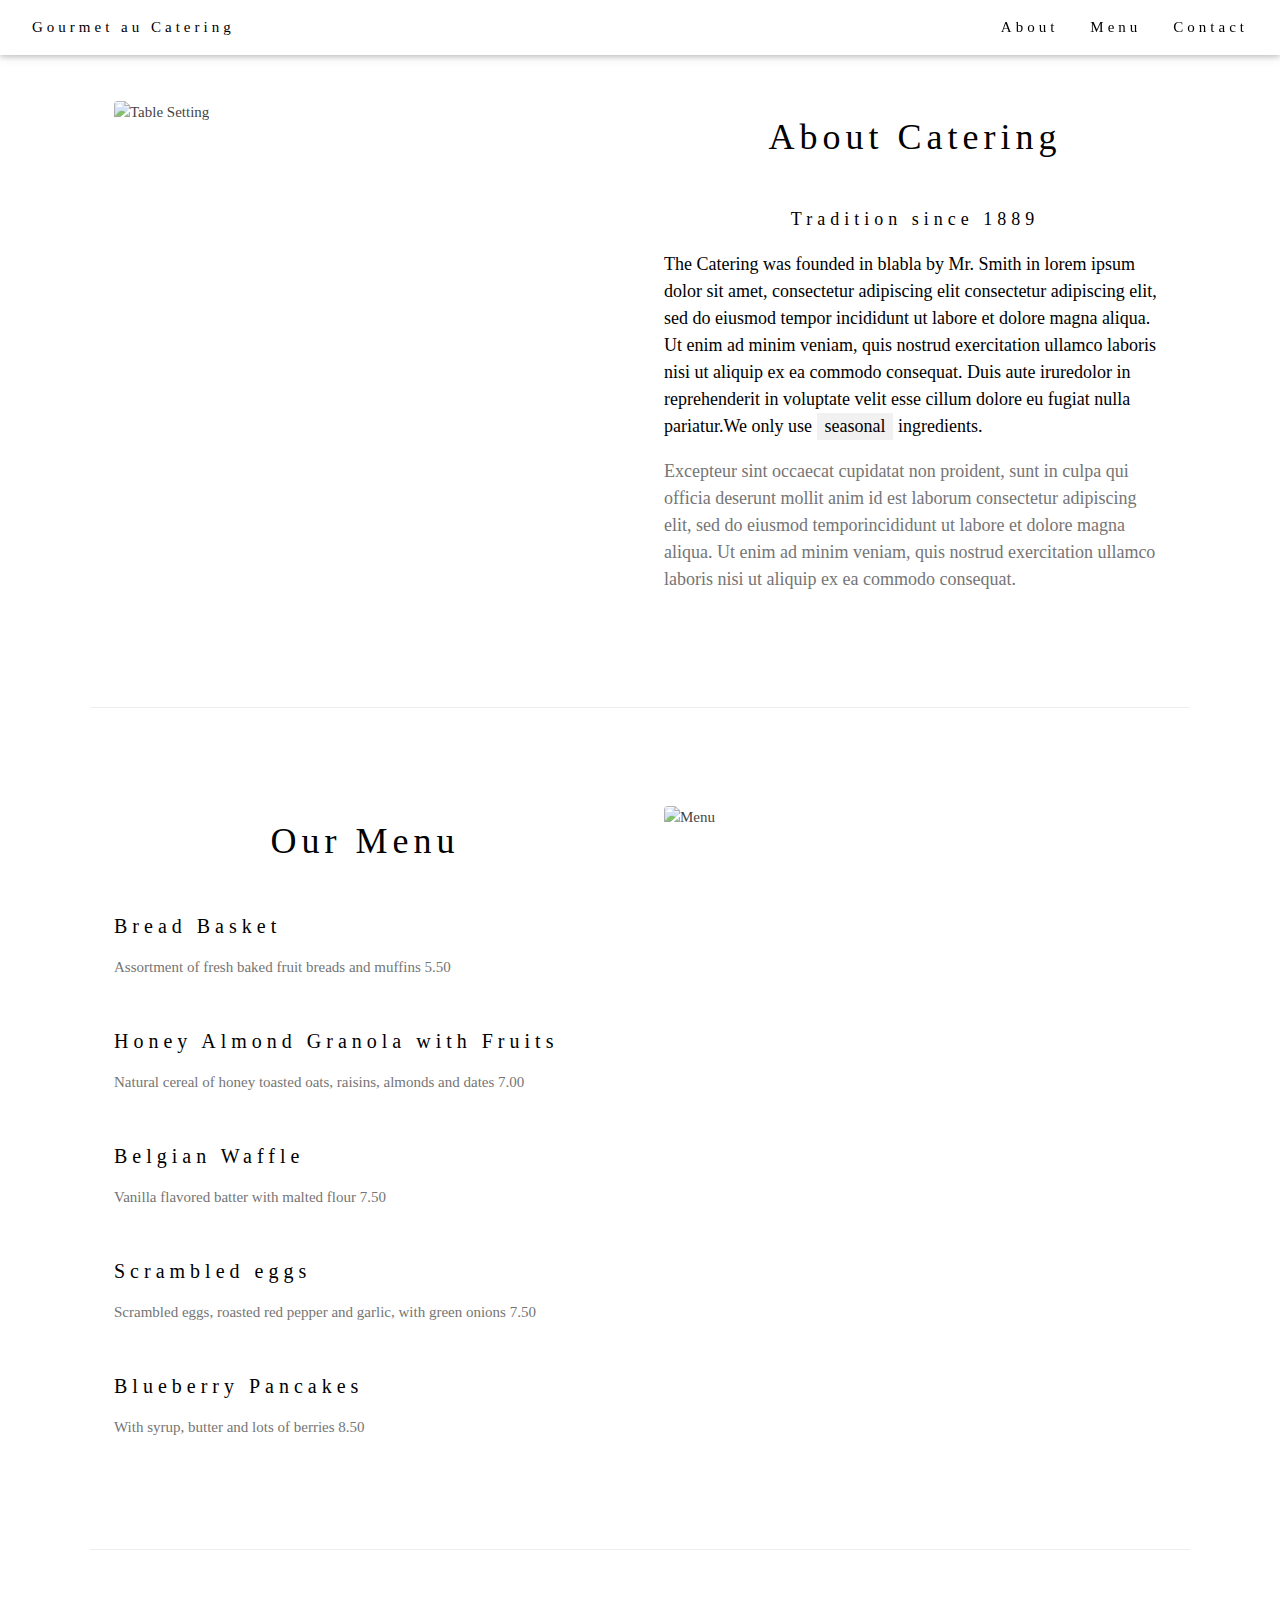
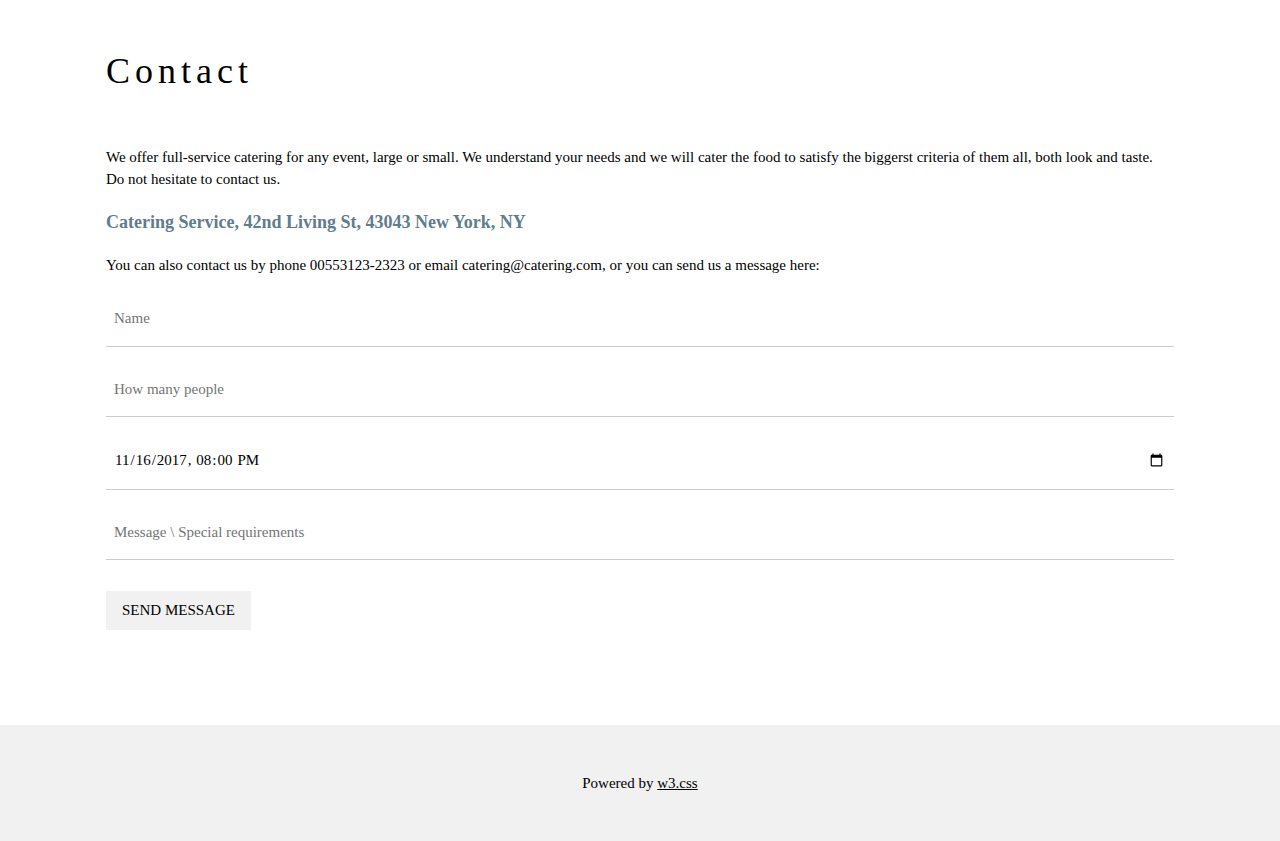
==== index.html @ 5a598967 "Update index.html" ====
<!DOCTYPE html>
<html>
<title>W3.CSS Template</title>
<meta charset="UTF-8">
<meta name="viewport" content="width=device-width, initial-scale=1">
<link rel="stylesheet" href="https://www.w3schools.com/w3css/4/w3.css">
<style>
body {font-family: "Times New Roman", Georgia, Serif;}
h1, h2, h3, h4, h5, h6 {
  font-family: "Playfair Display";
  letter-spacing: 5px;
}
</style>
<body>

<!-- Navbar (sit on top) -->
<div class="w3-top">
  <div class="w3-bar w3-white w3-padding w3-card" style="letter-spacing:4px;">
    <a href="#home" class="w3-bar-item w3-button">Gourmet au Catering</a>
    <!-- Right-sided navbar links. Hide them on small screens -->
    <div class="w3-right w3-hide-small">
      <a href="#about" class="w3-bar-item w3-button">About</a>
      <a href="#menu" class="w3-bar-item w3-button">Menu</a>
      <a href="#contact" class="w3-bar-item w3-button">Contact</a>
    </div>
  </div>
</div>

<!-- Header -->
<header class="w3-display-container w3-content w3-wide" style="max-width:1600px;min-width:500px" id="home">
  <img class="w3-image" src="/w3images/hamburger.jpg" alt="Hamburger Catering" width="1600" height="800">
  <div class="w3-display-bottomleft w3-padding-large w3-opacity">
    <h1 class="w3-xxlarge">Le Catering</h1>
  </div>
</header>

<!-- Page content -->
<div class="w3-content" style="max-width:1100px">

  <!-- About Section -->
  <div class="w3-row w3-padding-64" id="about">
    <div class="w3-col m6 w3-padding-large w3-hide-small">
     <img src="/w3images/tablesetting2.jpg" class="w3-round w3-image w3-opacity-min" alt="Table Setting" width="600" height="750">
    </div>

    <div class="w3-col m6 w3-padding-large">
      <h1 class="w3-center">About Catering</h1><br>
      <h5 class="w3-center">Tradition since 1889</h5>
      <p class="w3-large">The Catering was founded in blabla by Mr. Smith in lorem ipsum dolor sit amet, consectetur adipiscing elit consectetur adipiscing elit, sed do eiusmod tempor incididunt ut labore et dolore magna aliqua. Ut enim ad minim veniam, quis nostrud exercitation ullamco laboris nisi ut aliquip ex ea commodo consequat. Duis aute iruredolor in reprehenderit in voluptate velit esse cillum dolore eu fugiat nulla pariatur.We only use <span class="w3-tag w3-light-grey">seasonal</span> ingredients.</p>
      <p class="w3-large w3-text-grey w3-hide-medium">Excepteur sint occaecat cupidatat non proident, sunt in culpa qui officia deserunt mollit anim id est laborum consectetur adipiscing elit, sed do eiusmod temporincididunt ut labore et dolore magna aliqua. Ut enim ad minim veniam, quis nostrud exercitation ullamco laboris nisi ut aliquip ex ea commodo consequat.</p>
    </div>
  </div>
  
  <hr>
  
  <!-- Menu Section -->
  <div class="w3-row w3-padding-64" id="menu">
    <div class="w3-col l6 w3-padding-large">
      <h1 class="w3-center">Our Menu</h1><br>
      <h4>Bread Basket</h4>
      <p class="w3-text-grey">Assortment of fresh baked fruit breads and muffins 5.50</p><br>
    
      <h4>Honey Almond Granola with Fruits</h4>
      <p class="w3-text-grey">Natural cereal of honey toasted oats, raisins, almonds and dates 7.00</p><br>
    
      <h4>Belgian Waffle</h4>
      <p class="w3-text-grey">Vanilla flavored batter with malted flour 7.50</p><br>
    
      <h4>Scrambled eggs</h4>
      <p class="w3-text-grey">Scrambled eggs, roasted red pepper and garlic, with green onions 7.50</p><br>
    
      <h4>Blueberry Pancakes</h4>
      <p class="w3-text-grey">With syrup, butter and lots of berries 8.50</p>    
    </div>
    
    <div class="w3-col l6 w3-padding-large">
      <img src="/w3images/tablesetting.jpg" class="w3-round w3-image w3-opacity-min" alt="Menu" style="width:100%">
    </div>
  </div>

  <hr>

  <!-- Contact Section -->
  <div class="w3-container w3-padding-64" id="contact">
    <h1>Contact</h1><br>
    <p>We offer full-service catering for any event, large or small. We understand your needs and we will cater the food to satisfy the biggerst criteria of them all, both look and taste. Do not hesitate to contact us.</p>
    <p class="w3-text-blue-grey w3-large"><b>Catering Service, 42nd Living St, 43043 New York, NY</b></p>
    <p>You can also contact us by phone 00553123-2323 or email catering@catering.com, or you can send us a message here:</p>
    <form action="/action_page.php" target="_blank">
      <p><input class="w3-input w3-padding-16" type="text" placeholder="Name" required name="Name"></p>
      <p><input class="w3-input w3-padding-16" type="number" placeholder="How many people" required name="People"></p>
      <p><input class="w3-input w3-padding-16" type="datetime-local" placeholder="Date and time" required name="date" value="2017-11-16T20:00"></p>
      <p><input class="w3-input w3-padding-16" type="text" placeholder="Message \ Special requirements" required name="Message"></p>
      <p><button class="w3-button w3-light-grey w3-section" type="submit">SEND MESSAGE</button></p>
    </form>
  </div>
  
<!-- End page content -->
</div>

<!-- Footer -->
<footer class="w3-center w3-light-grey w3-padding-32">
  <p>Powered by <a href="https://www.w3schools.com/w3css/default.asp" title="W3.CSS" target="_blank" class="w3-hover-text-green">w3.css</a></p>
</footer>

</body>
</html>
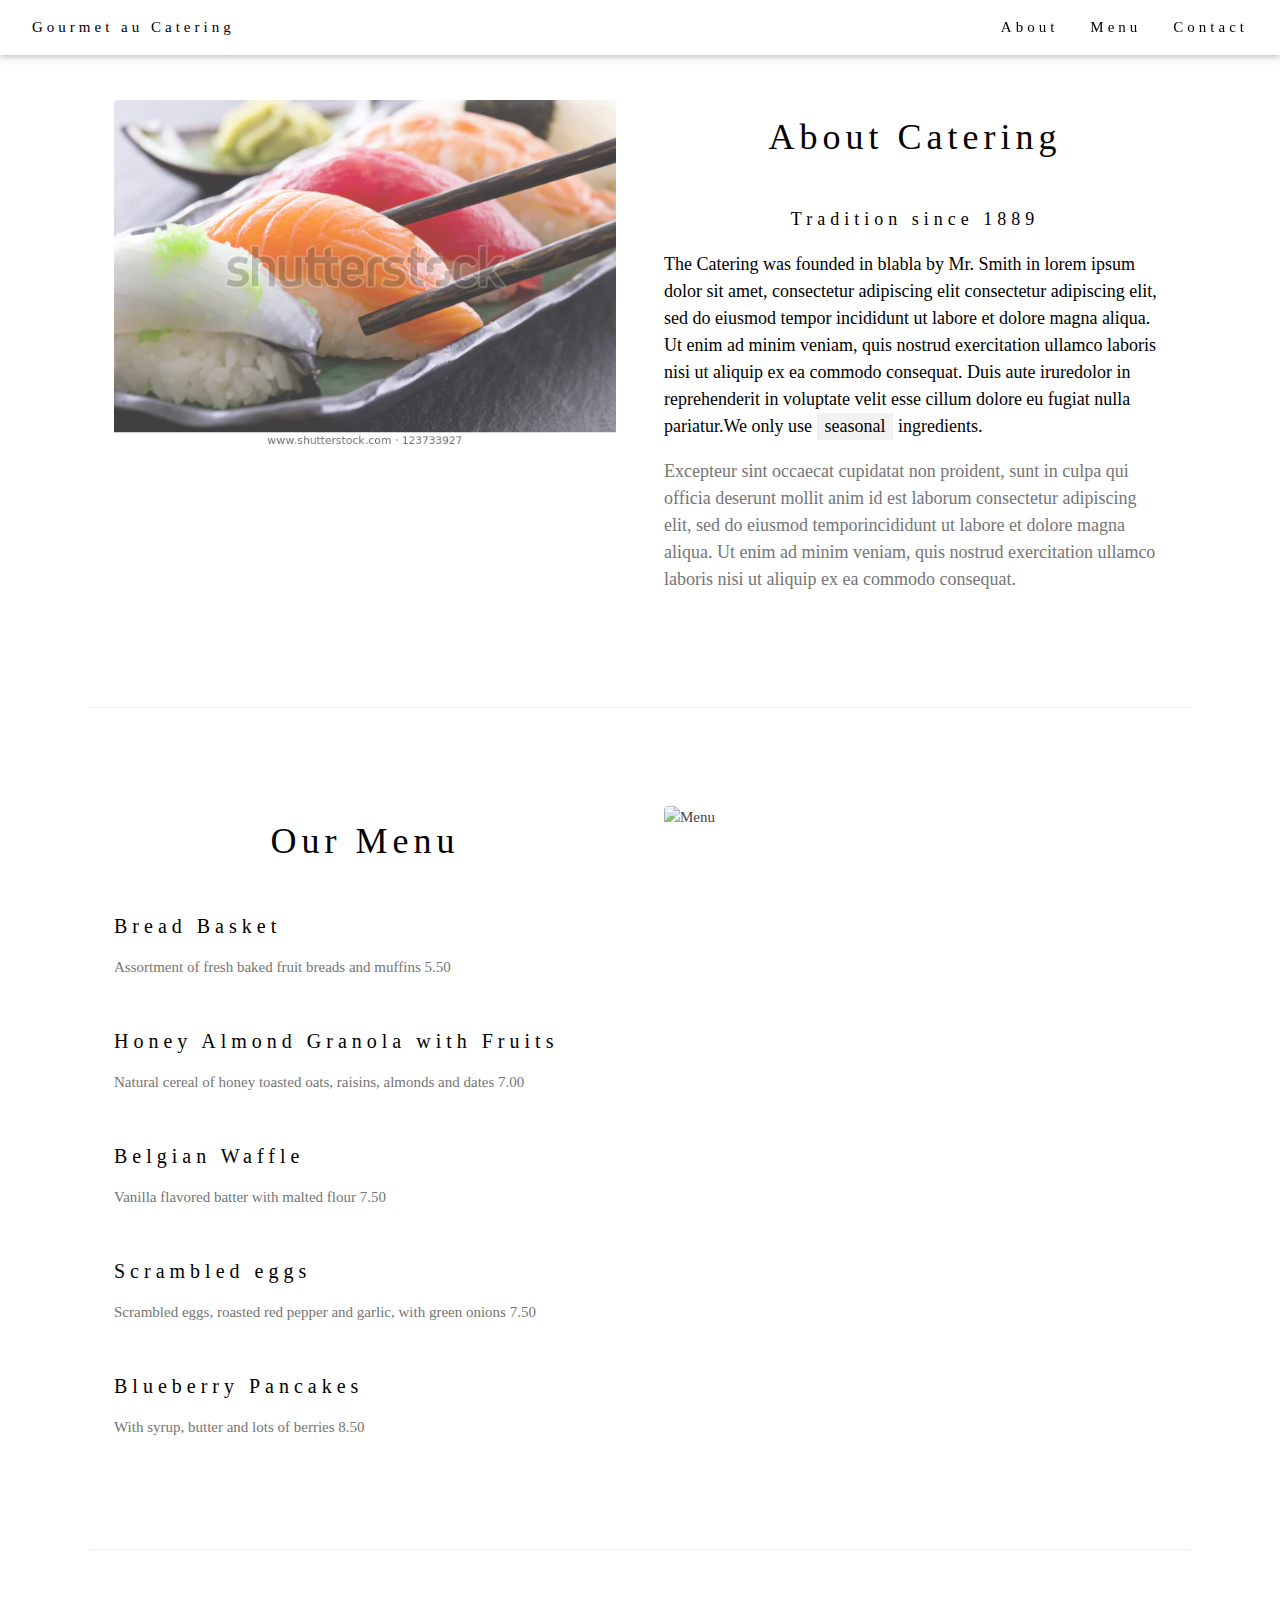
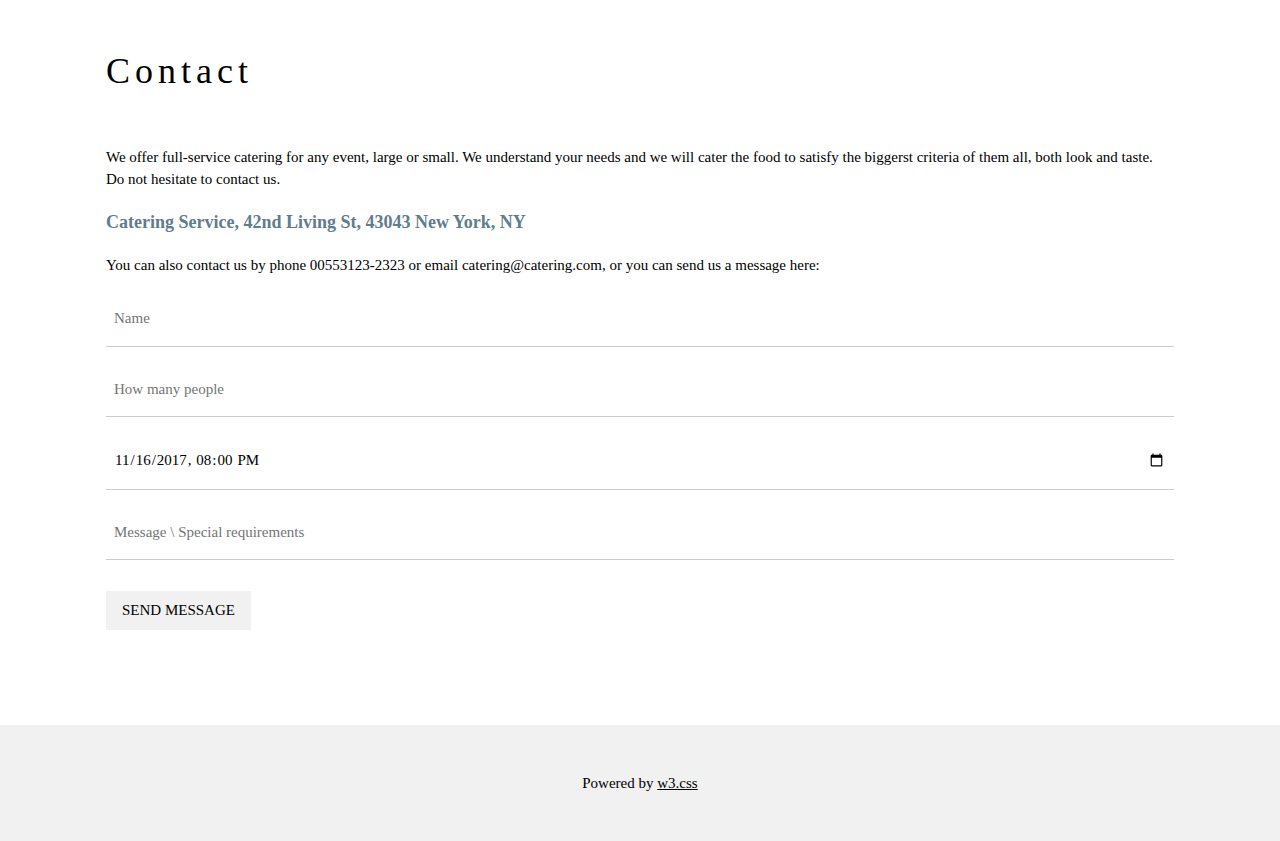
==== commit 1f8de3ec: "Update index.html" ====
--- a/index.html
+++ b/index.html
@@ -40,7 +40,7 @@
   <!-- About Section -->
   <div class="w3-row w3-padding-64" id="about">
     <div class="w3-col m6 w3-padding-large w3-hide-small">
-     <img src="/w3images/tablesetting2.jpg" class="w3-round w3-image w3-opacity-min" alt="Table Setting" width="600" height="750">
+     <img src="sushi.jpg" class="w3-round w3-image w3-opacity-min" alt="Table Setting" width="600" height="750">
     </div>
 
     <div class="w3-col m6 w3-padding-large">
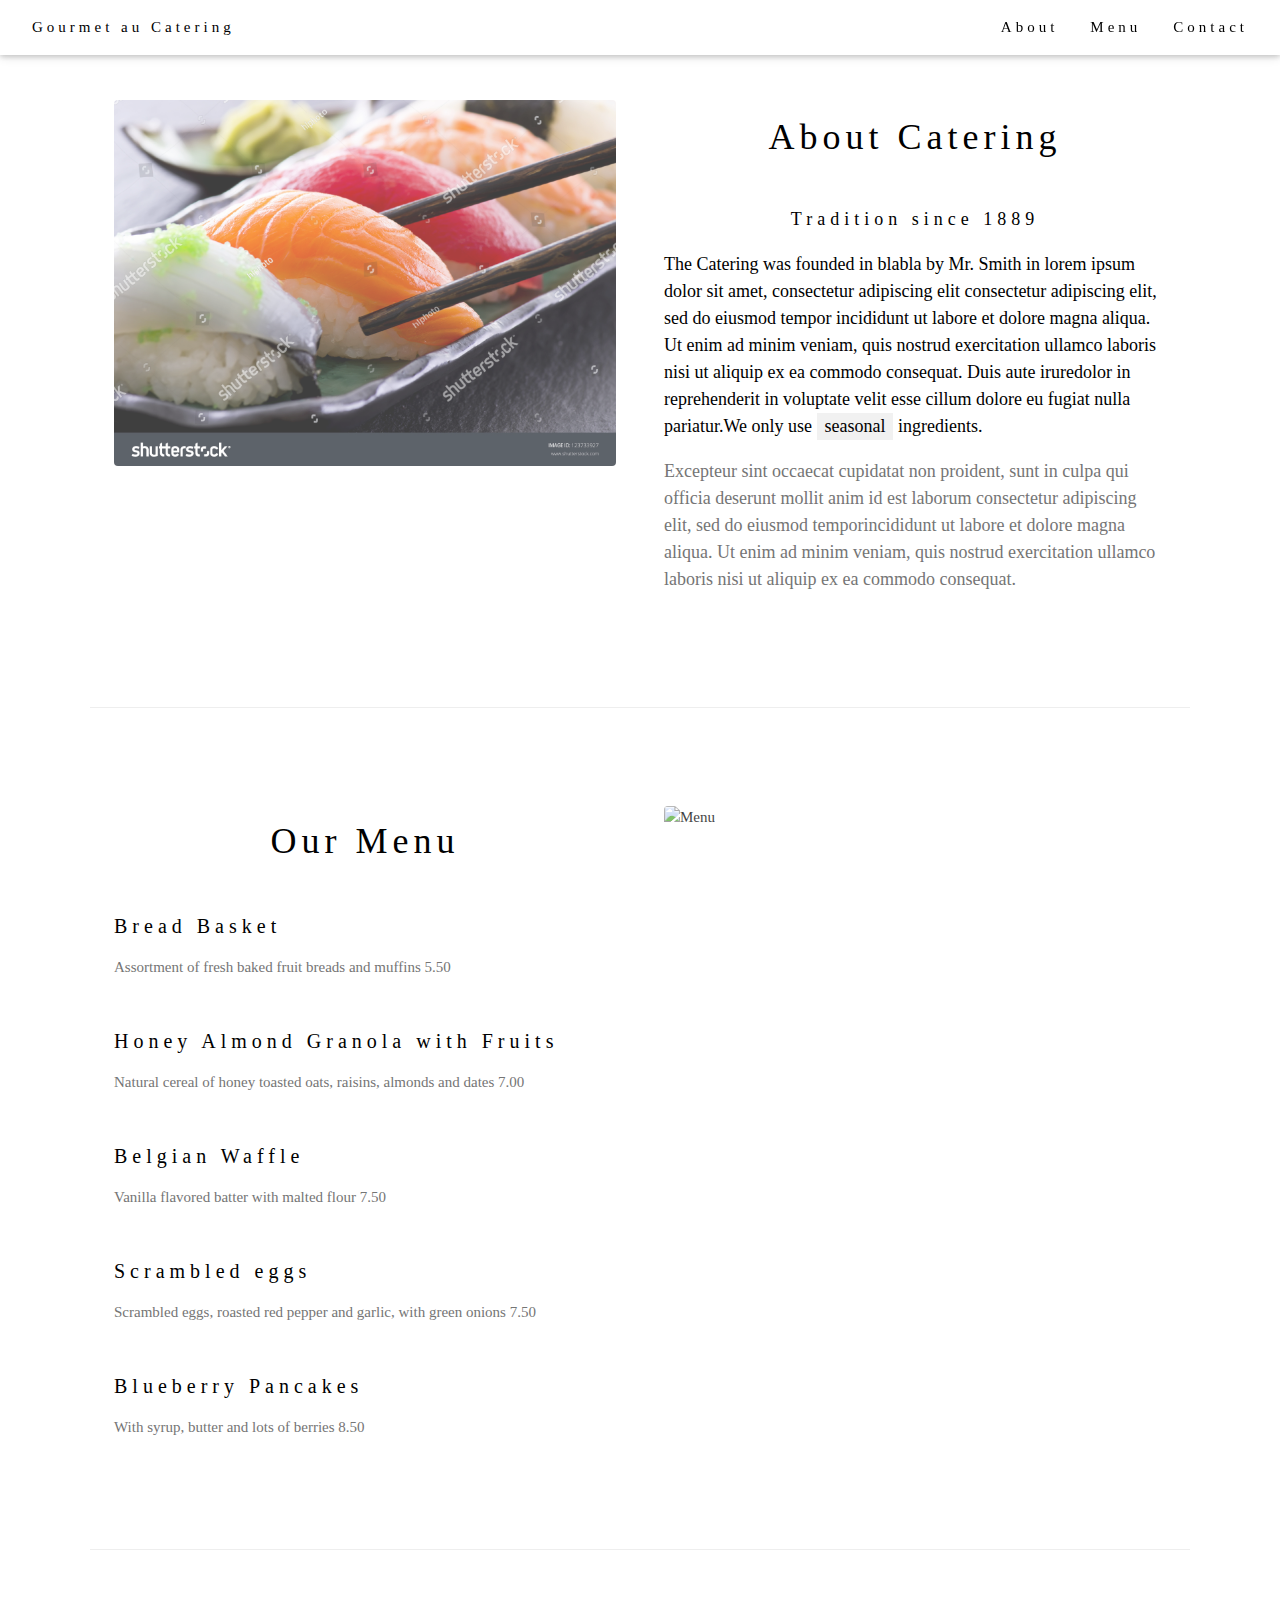
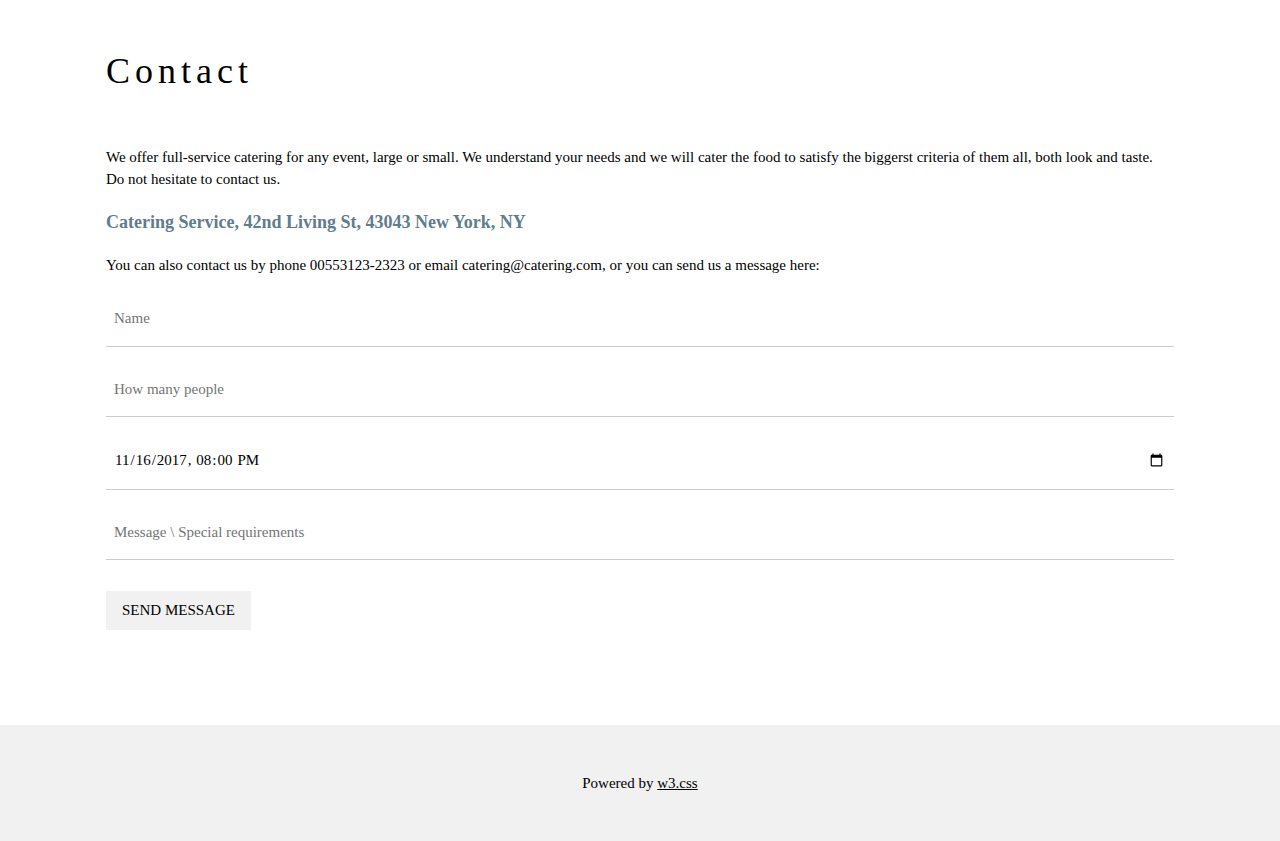
==== commit 4f00189c: "Update index.html" ====
--- a/index.html
+++ b/index.html
@@ -28,7 +28,7 @@
 
 <!-- Header -->
 <header class="w3-display-container w3-content w3-wide" style="max-width:1600px;min-width:500px" id="home">
-  <img class="w3-image" src="/w3images/hamburger.jpg" alt="Hamburger Catering" width="1600" height="800">
+  <img class="w3-image" src="/w3images/sushi.jpg" alt="Hamburger Catering" width="1600" height="800">
   <div class="w3-display-bottomleft w3-padding-large w3-opacity">
     <h1 class="w3-xxlarge">Le Catering</h1>
   </div>
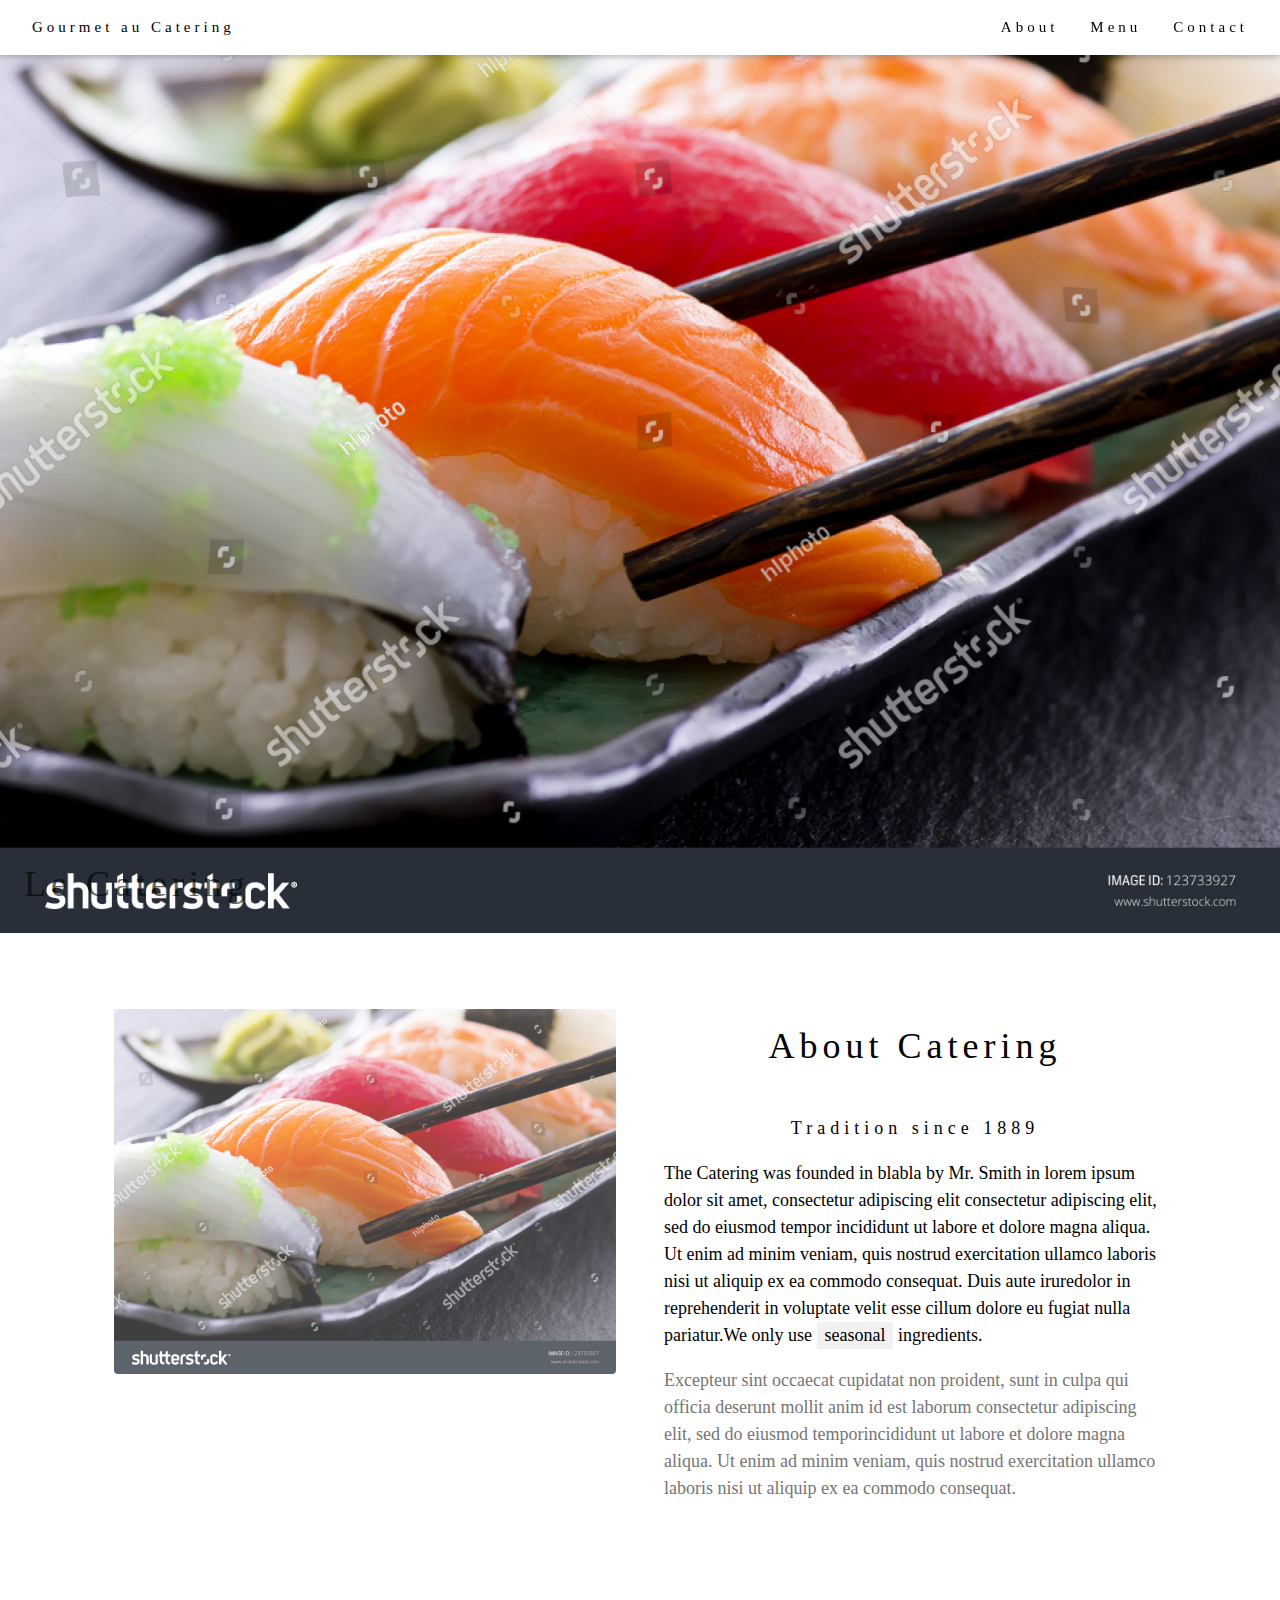
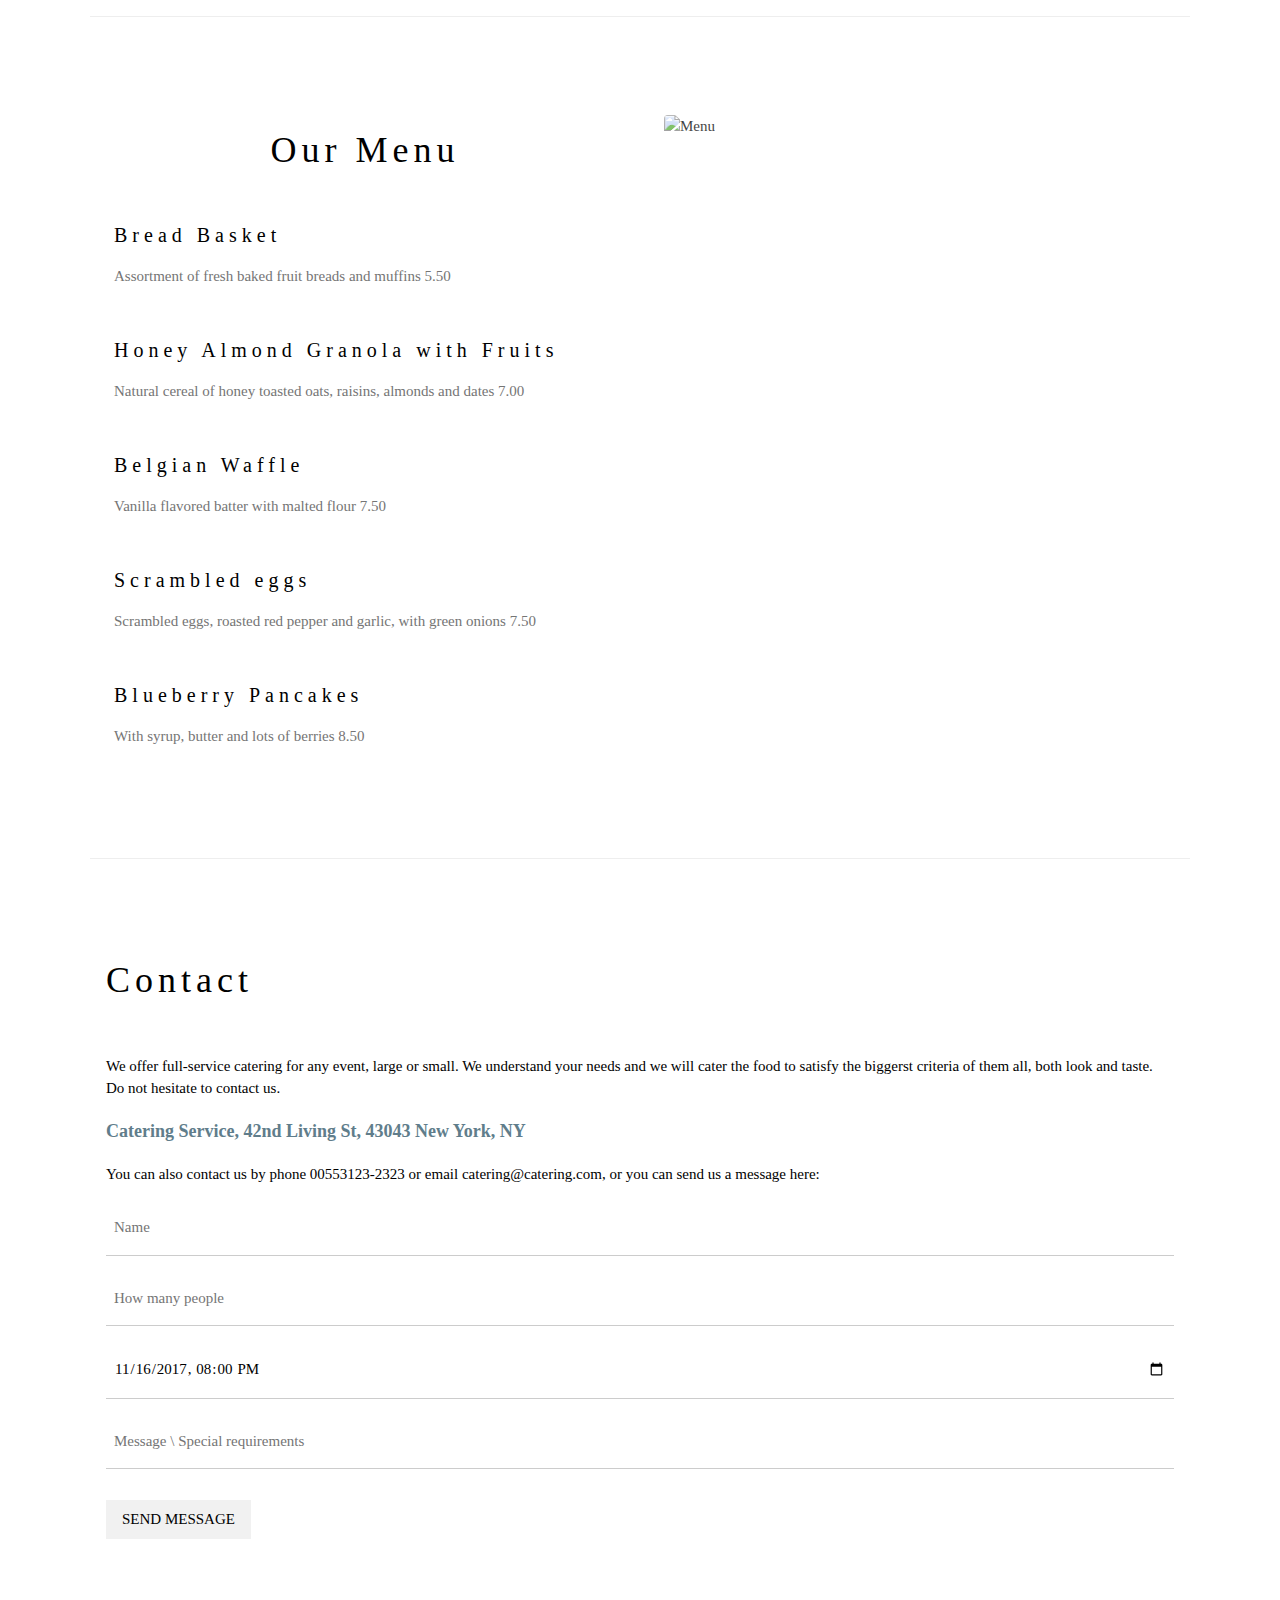
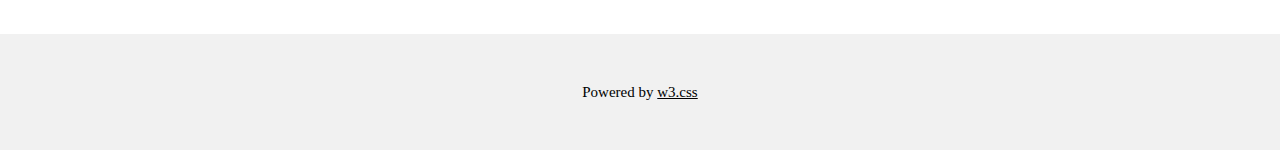
==== commit a01942c3: "Update index.html" ====
--- a/index.html
+++ b/index.html
@@ -28,7 +28,7 @@
 
 <!-- Header -->
 <header class="w3-display-container w3-content w3-wide" style="max-width:1600px;min-width:500px" id="home">
-  <img class="w3-image" src="/w3images/sushi.jpg" alt="Hamburger Catering" width="1600" height="800">
+  <img class="w3-image" src="sushi.jpg" alt="Hamburger Catering" width="1600" height="800">
   <div class="w3-display-bottomleft w3-padding-large w3-opacity">
     <h1 class="w3-xxlarge">Le Catering</h1>
   </div>
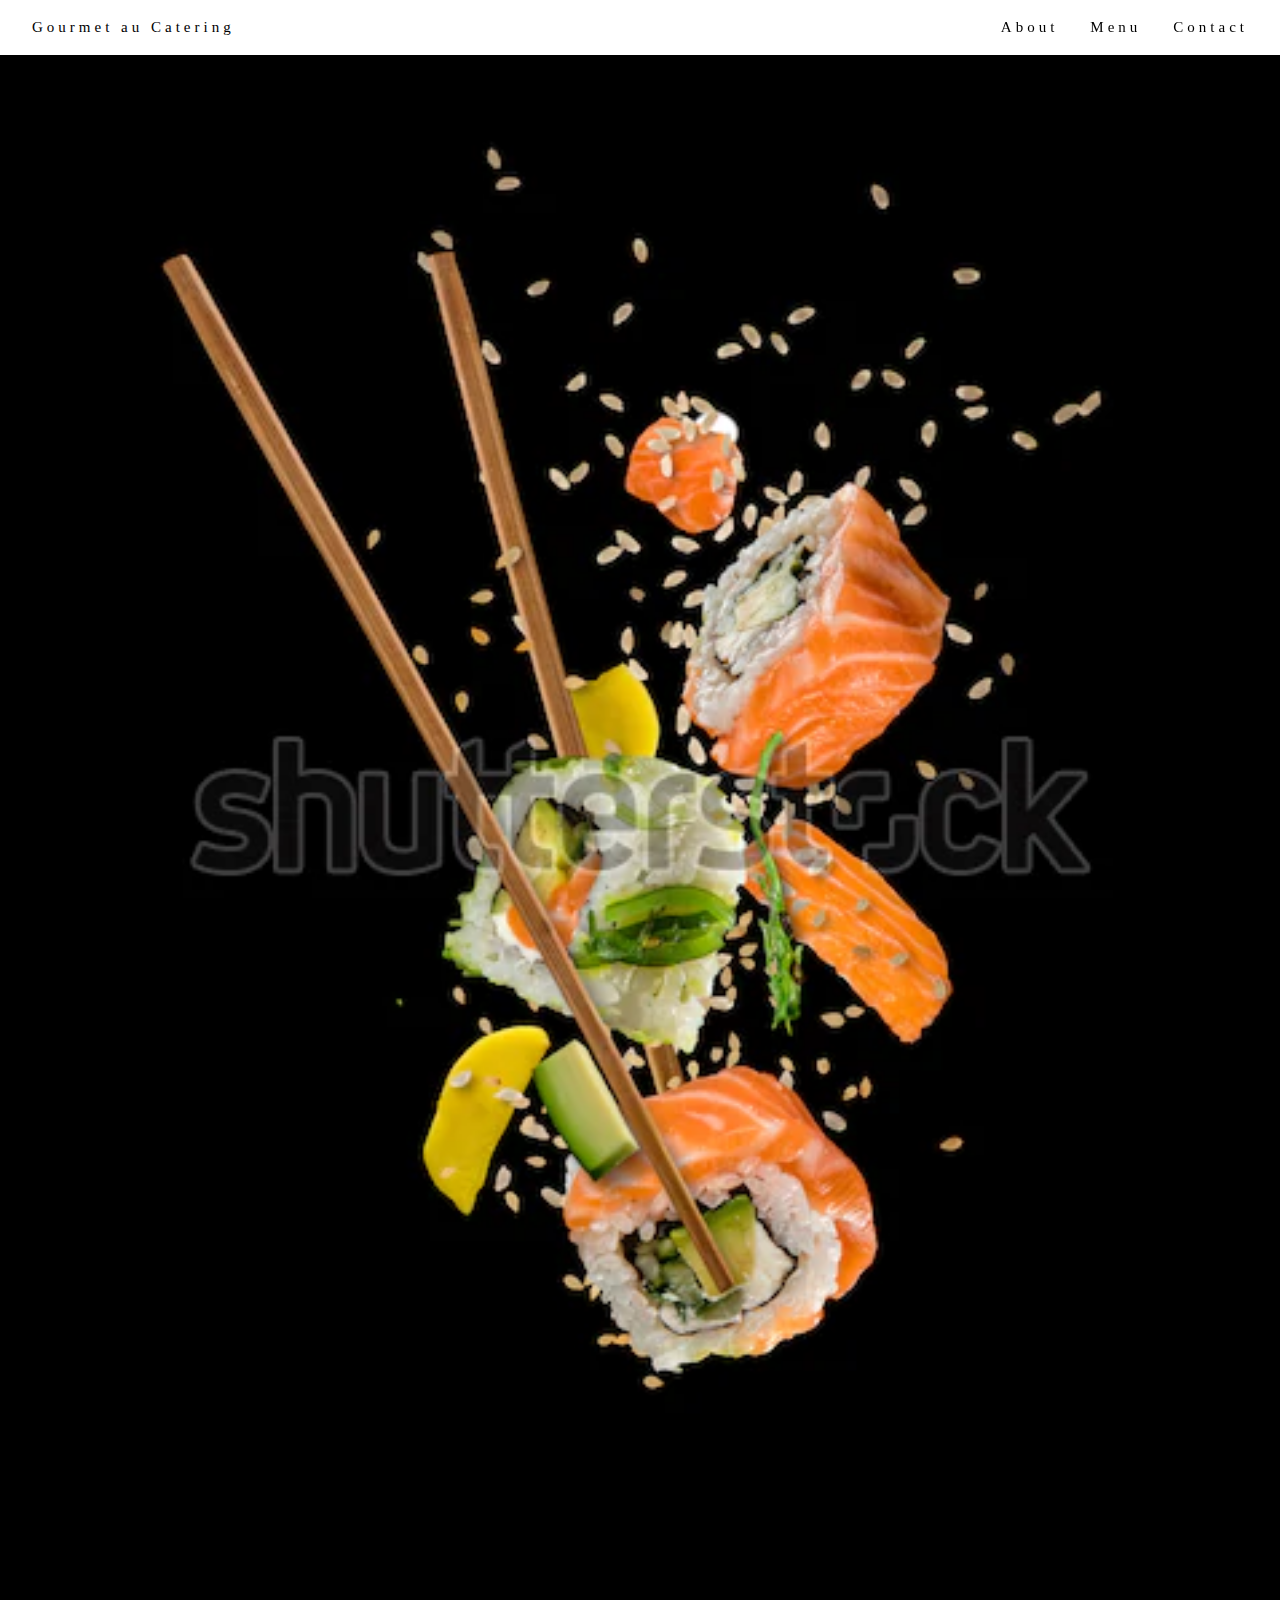
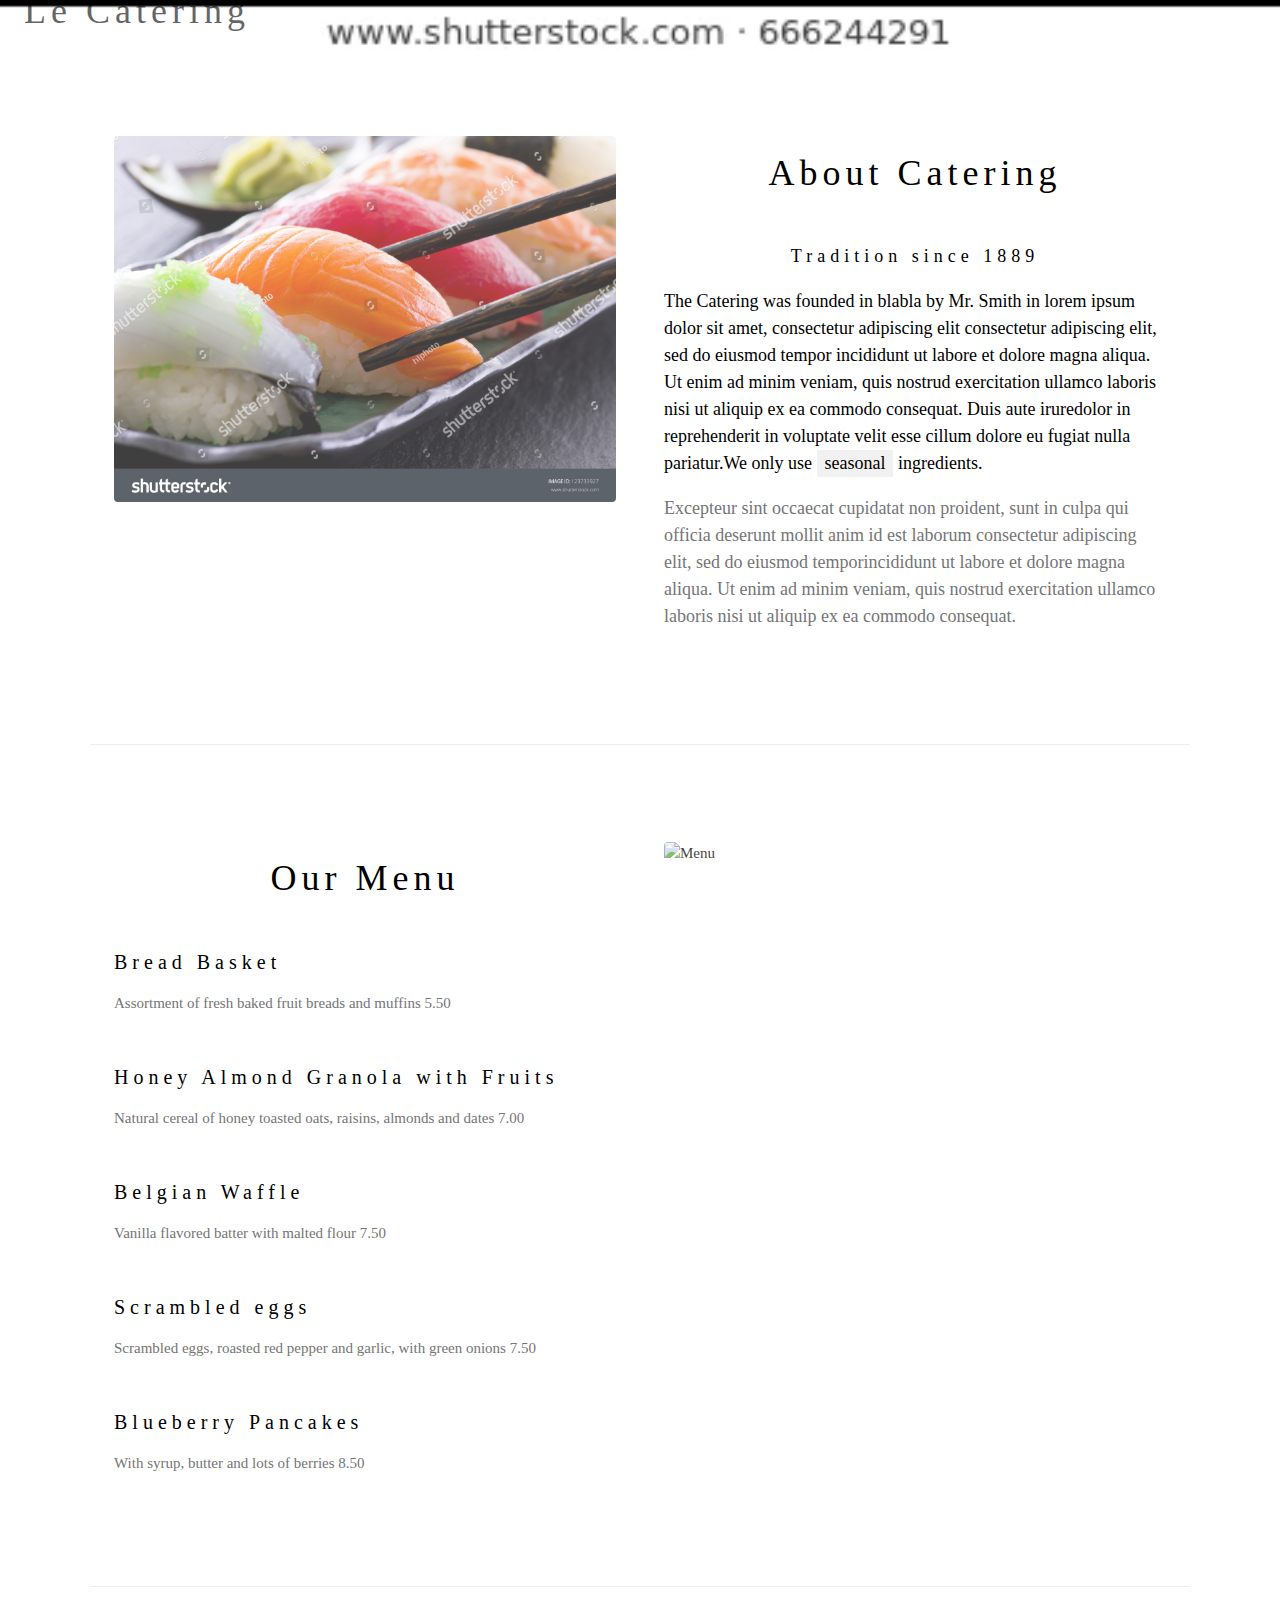
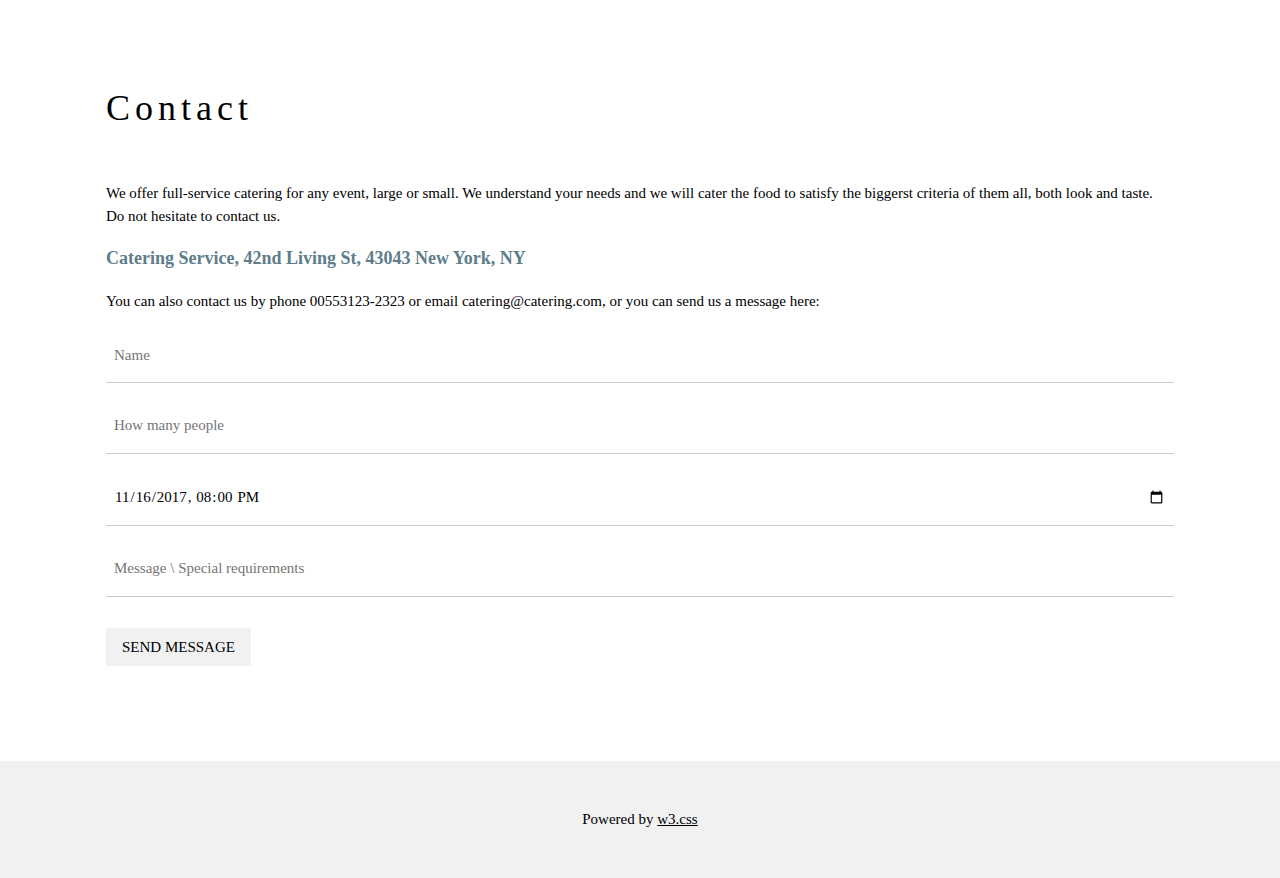
==== commit d1d9c52c: "Update index.html" ====
--- a/index.html
+++ b/index.html
@@ -28,7 +28,7 @@
 
 <!-- Header -->
 <header class="w3-display-container w3-content w3-wide" style="max-width:1600px;min-width:500px" id="home">
-  <img class="w3-image" src="sushi.jpg" alt="Hamburger Catering" width="1600" height="800">
+  <img class="w3-image" src="sushijr.jpg" alt="Hamburger Catering" width="1600" height="800">
   <div class="w3-display-bottomleft w3-padding-large w3-opacity">
     <h1 class="w3-xxlarge">Le Catering</h1>
   </div>
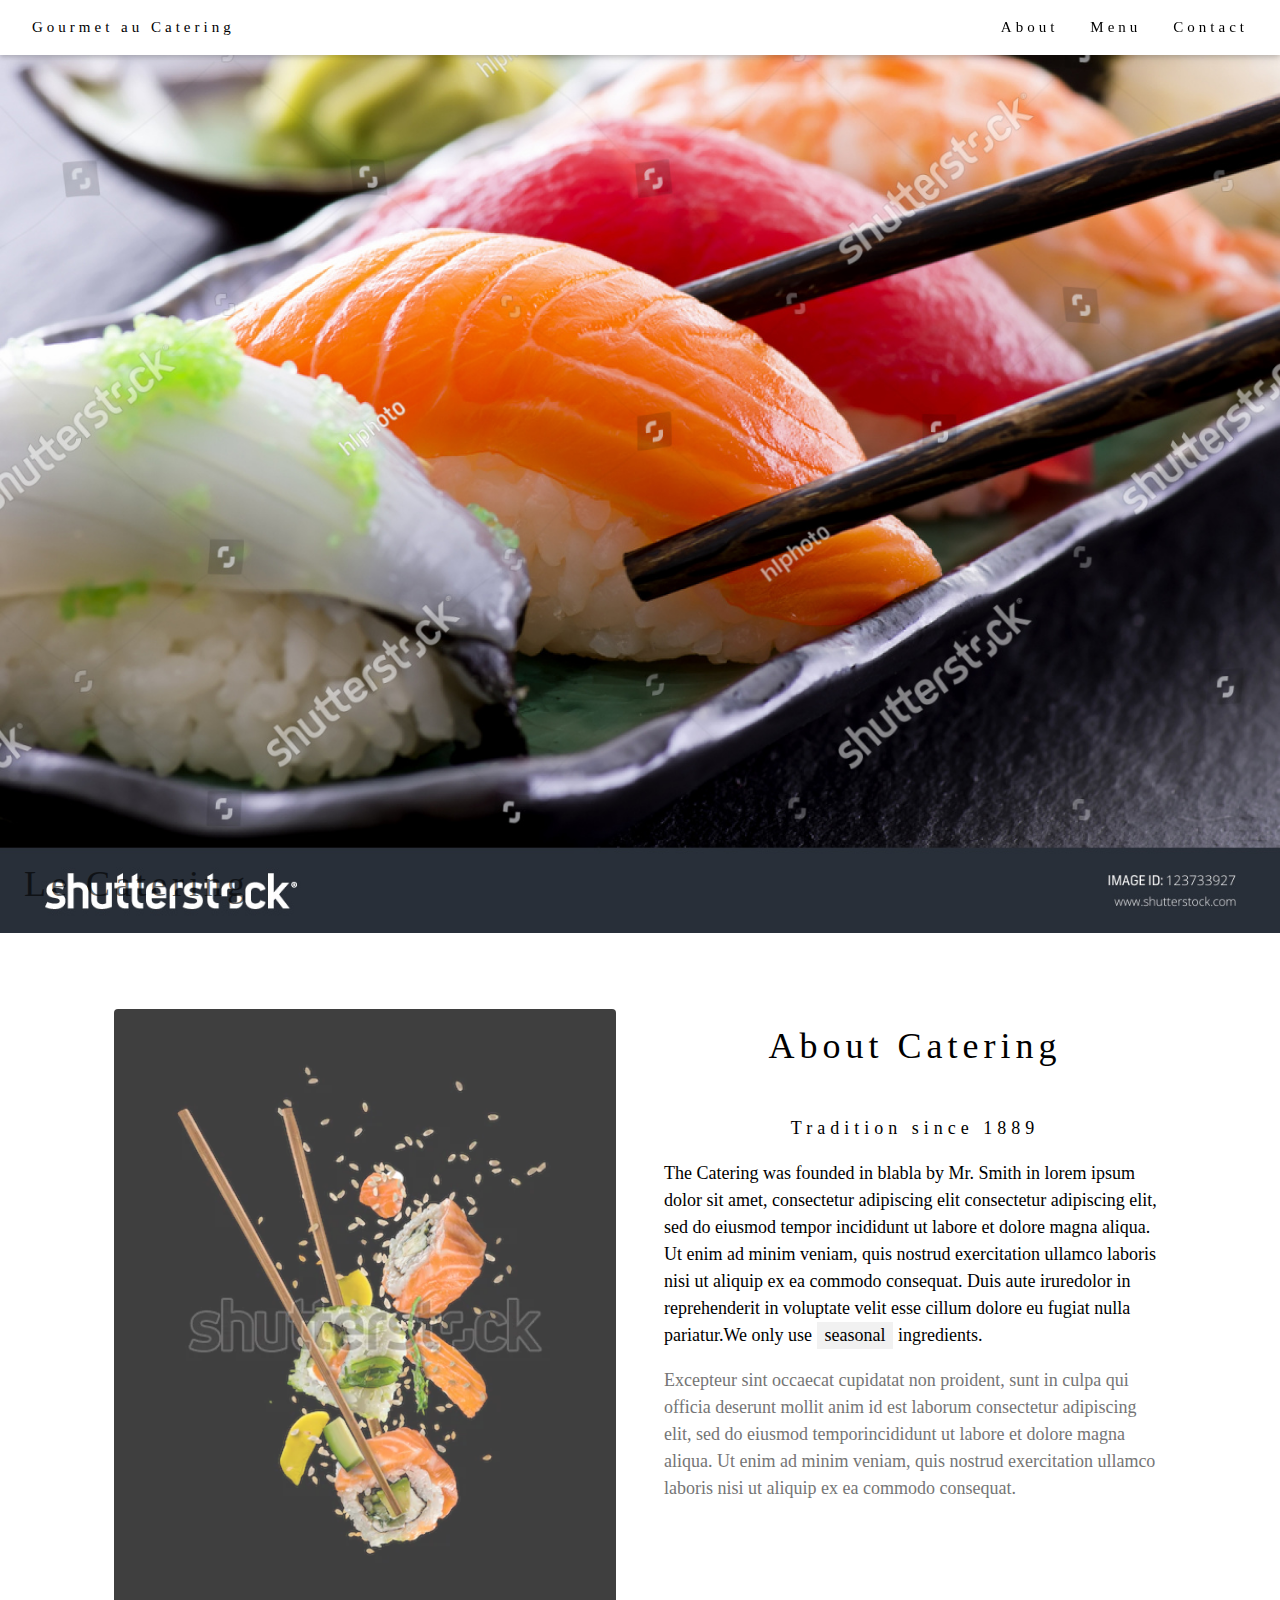
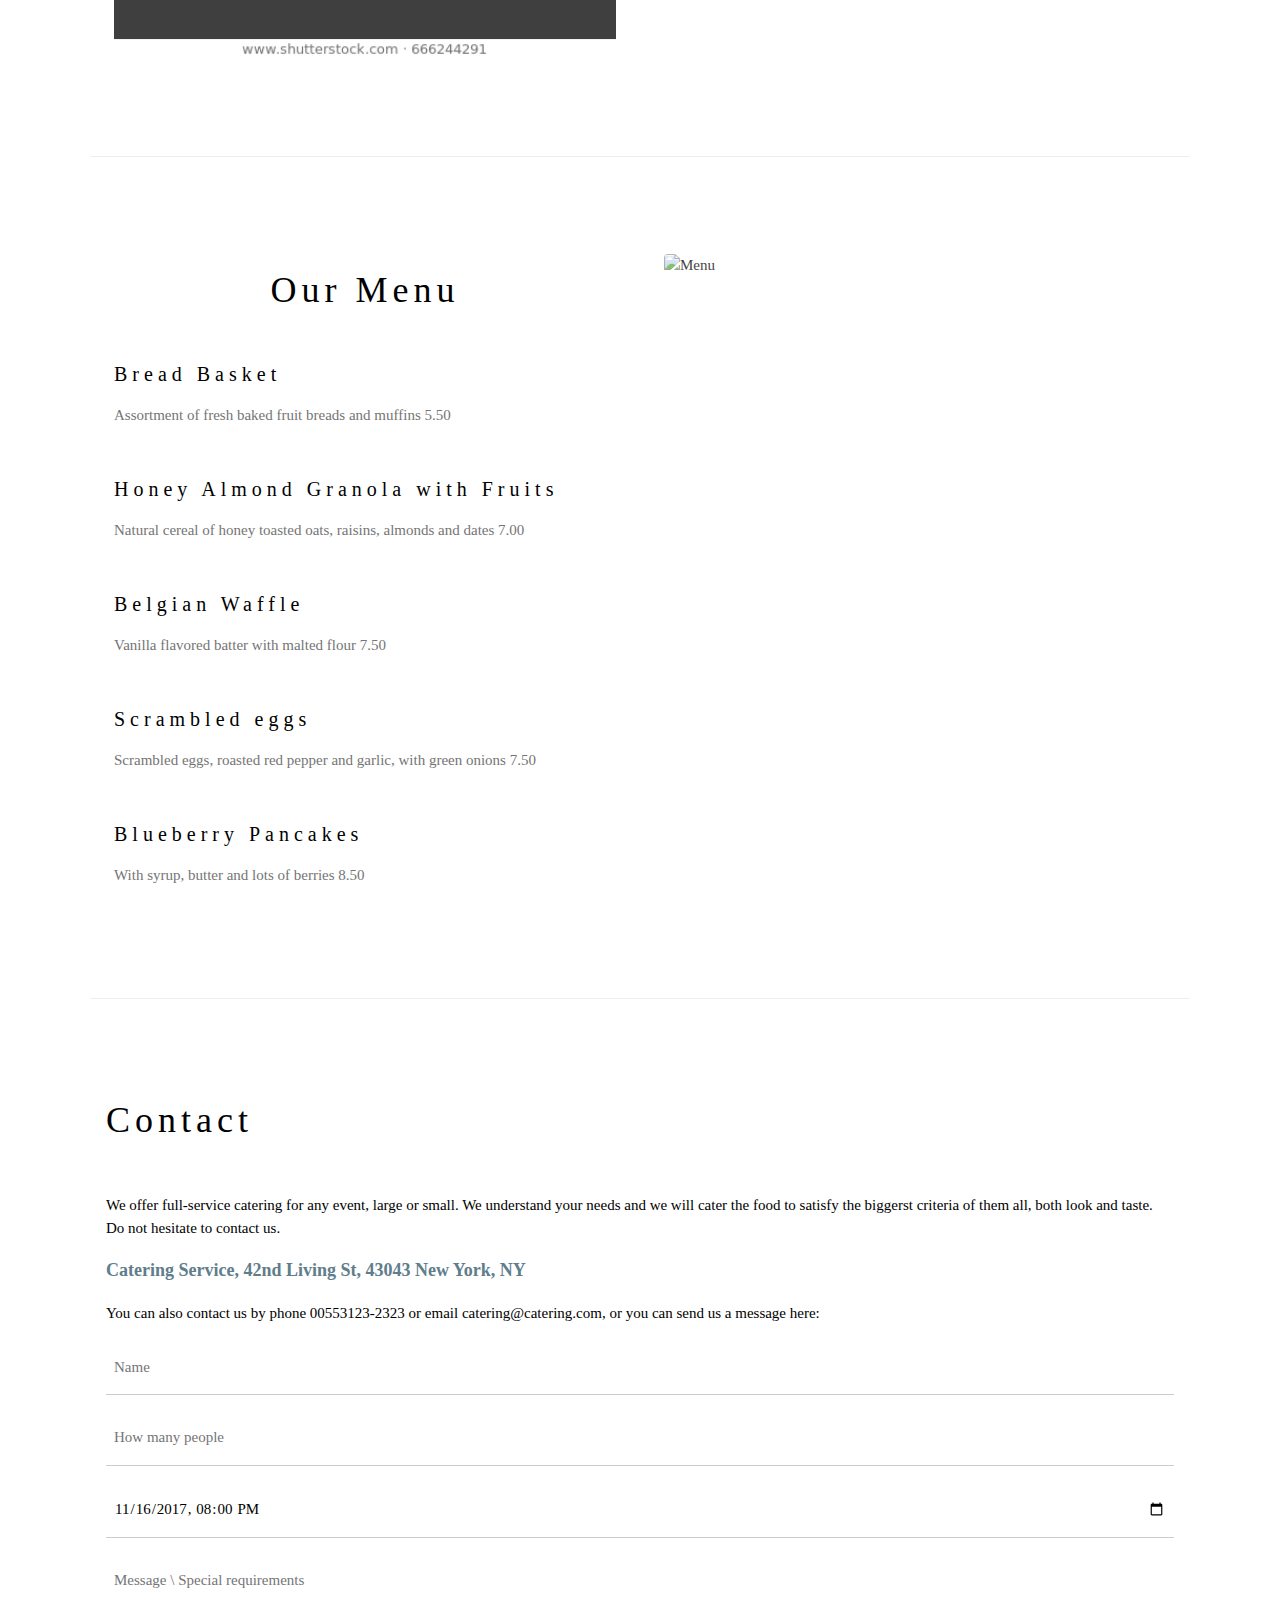
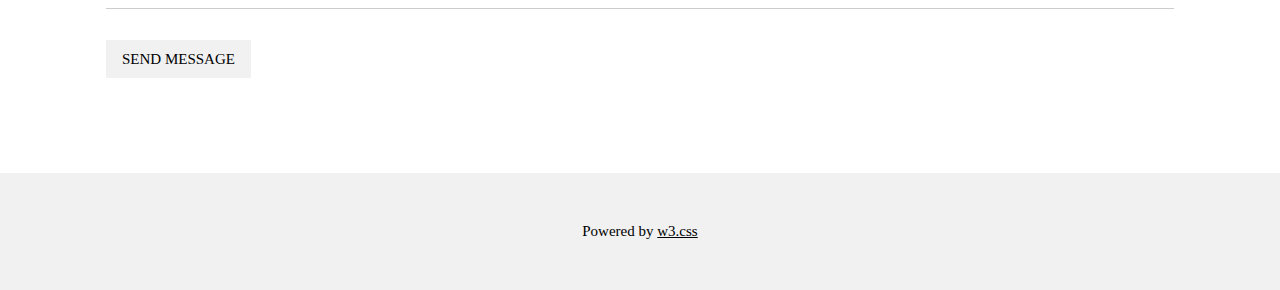
==== commit 3043ea19: "Update index.html" ====
--- a/index.html
+++ b/index.html
@@ -28,7 +28,7 @@
 
 <!-- Header -->
 <header class="w3-display-container w3-content w3-wide" style="max-width:1600px;min-width:500px" id="home">
-  <img class="w3-image" src="sushijr.jpg" alt="Hamburger Catering" width="1600" height="800">
+  <img class="w3-image" src="sushi.jpg" alt="Hamburger Catering" width="1600" height="800">
   <div class="w3-display-bottomleft w3-padding-large w3-opacity">
     <h1 class="w3-xxlarge">Le Catering</h1>
   </div>
@@ -40,7 +40,7 @@
   <!-- About Section -->
   <div class="w3-row w3-padding-64" id="about">
     <div class="w3-col m6 w3-padding-large w3-hide-small">
-     <img src="sushi.jpg" class="w3-round w3-image w3-opacity-min" alt="Table Setting" width="600" height="750">
+     <img src="sushijr.jpg" class="w3-round w3-image w3-opacity-min" alt="Table Setting" width="600" height="750">
     </div>
 
     <div class="w3-col m6 w3-padding-large">
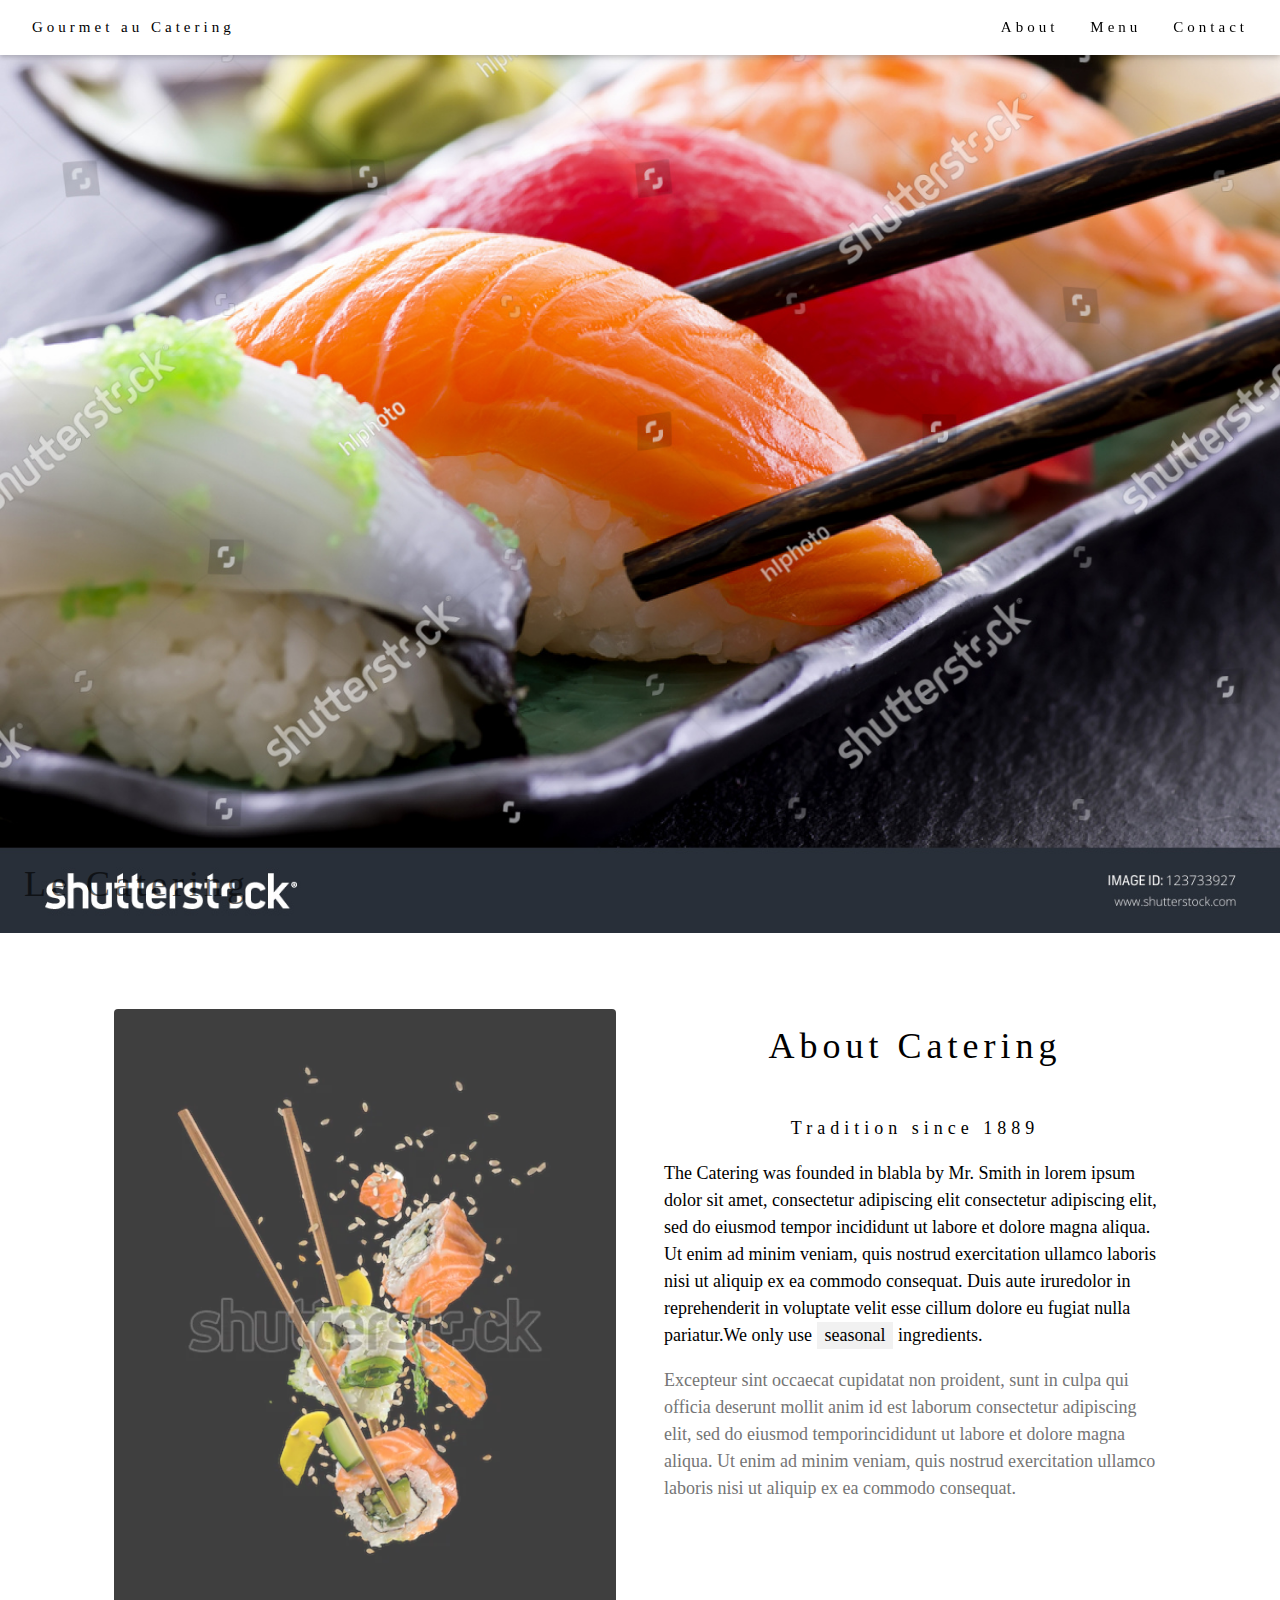
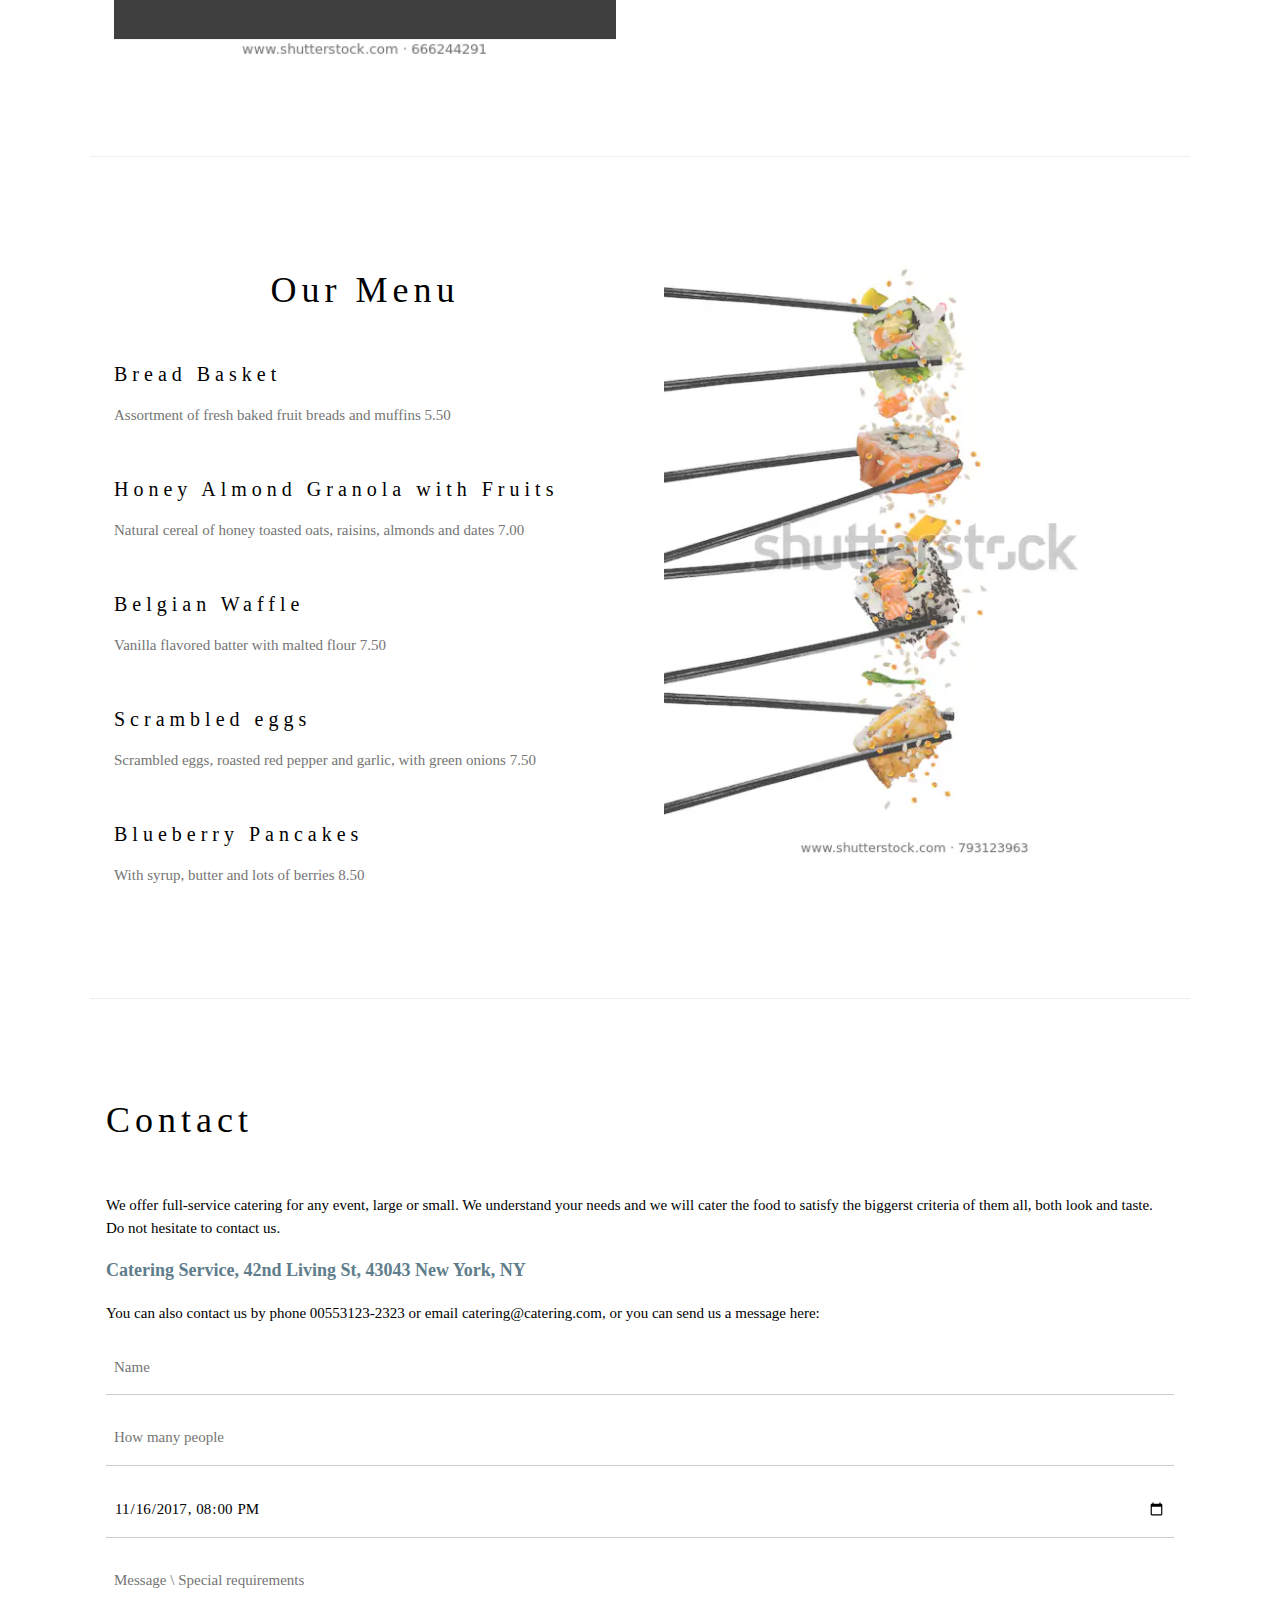
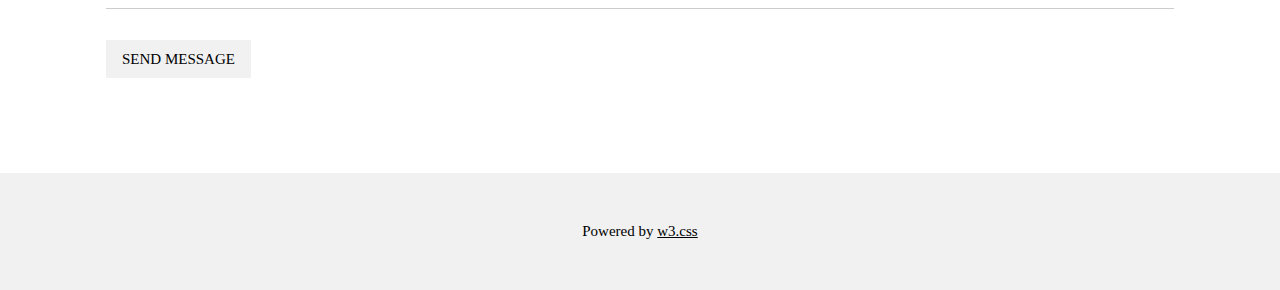
==== commit caa480e5: "Update index.html" ====
--- a/index.html
+++ b/index.html
@@ -1,6 +1,6 @@
 <!DOCTYPE html>
 <html>
-<title>W3.CSS Template</title>
+<title>To See Roll</title>
 <meta charset="UTF-8">
 <meta name="viewport" content="width=device-width, initial-scale=1">
 <link rel="stylesheet" href="https://www.w3schools.com/w3css/4/w3.css">
@@ -74,7 +74,7 @@
     </div>
     
     <div class="w3-col l6 w3-padding-large">
-      <img src="/w3images/tablesetting.jpg" class="w3-round w3-image w3-opacity-min" alt="Menu" style="width:100%">
+      <img src="sushimidget.jpg" class="w3-round w3-image w3-opacity-min" alt="Menu" style="width:100%">
     </div>
   </div>
 
